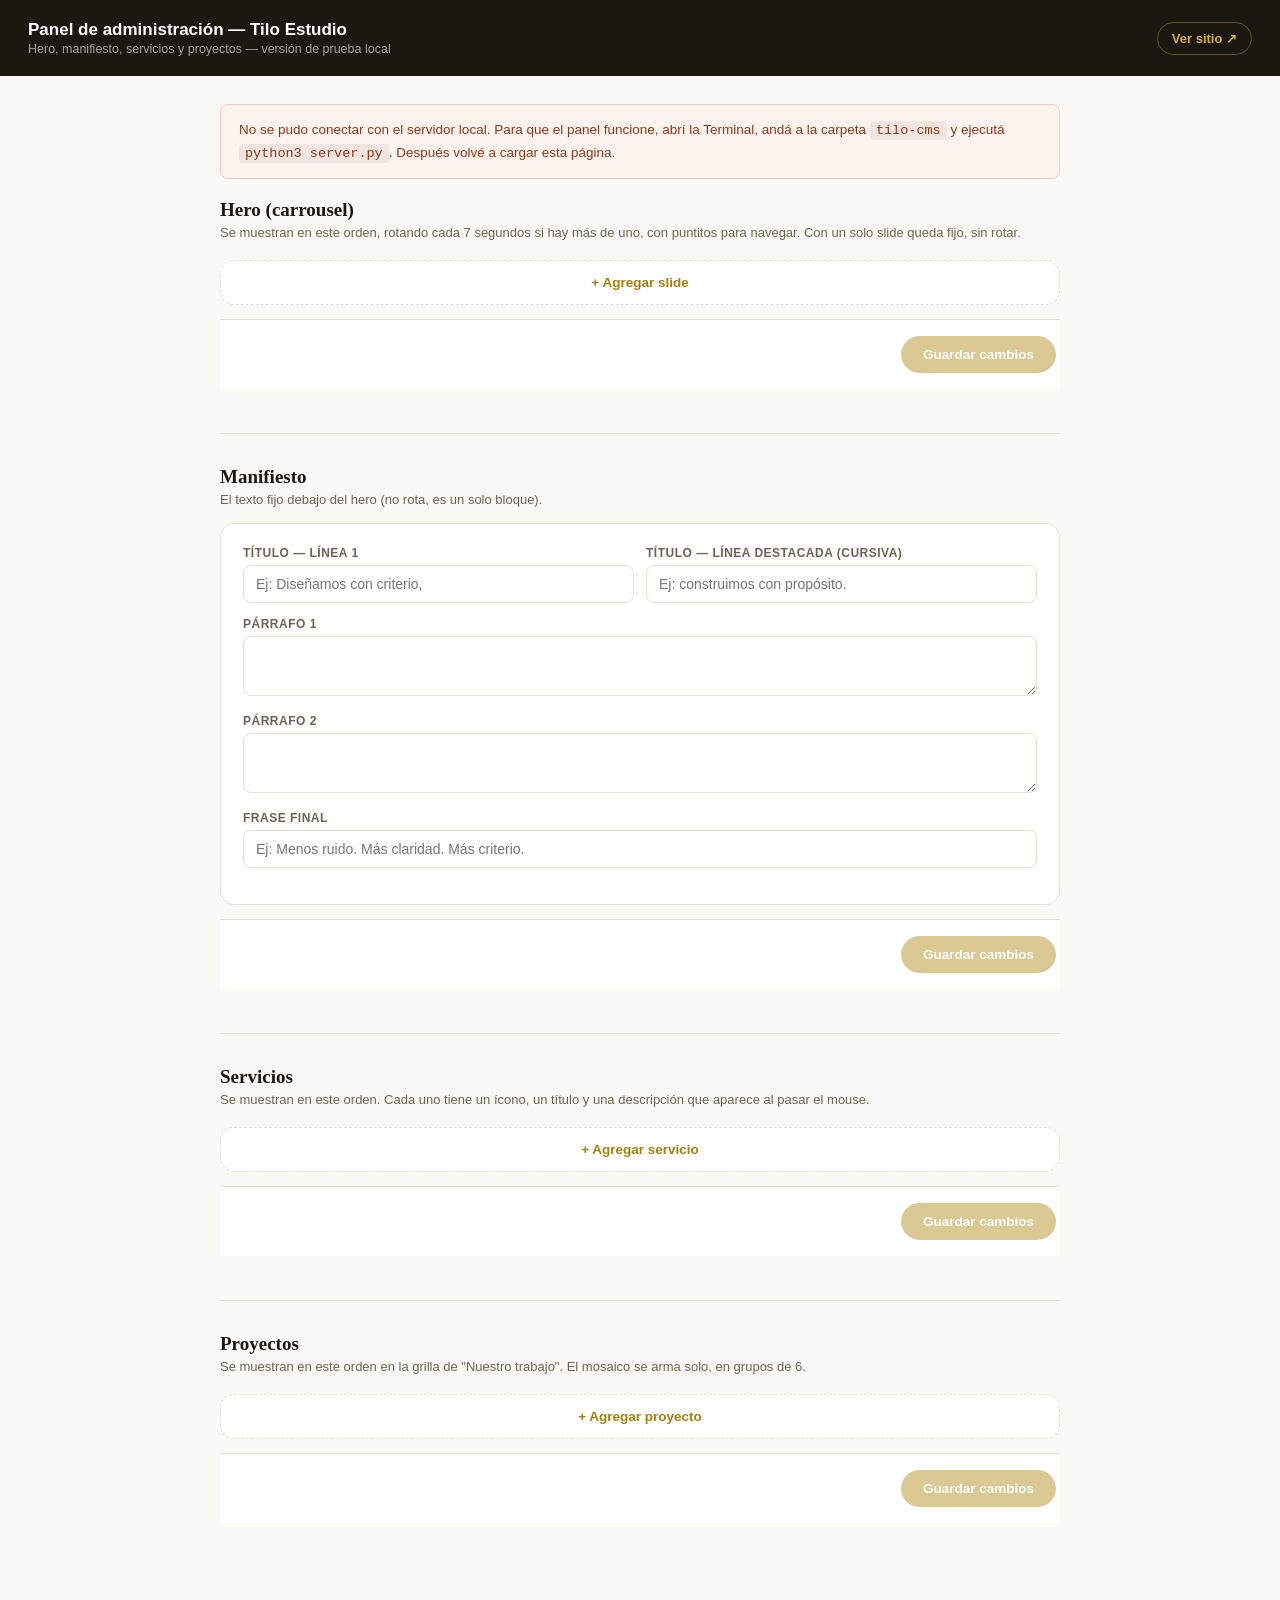
==== Projects/Tilo/tilo-cms/panel/admin.html @ 7ab287e7 "Add hero carousel, real project pages, and PHP backend for hosting - Hero is now a carousel (data/sl" ====
<!DOCTYPE html>
<html lang="es">
<head>
<meta charset="UTF-8">
<meta name="viewport" content="width=device-width, initial-scale=1.0">
<title>Panel de administración — Tilo Estudio</title>
<style>
  :root {
    --ink: #1b1812;
    --gold: #B8942A;
    --gold-h: #a3810f;
    --gold-lt: #D4AD47;
    --gold-tint: #FBF4E1;
    --off: #F9F9F6;
    --border: #E5E1D6;
    --muted: #6b6455;
    --r: 8px;
    --r-lg: 14px;
    --good: #1f9d55;
    --bad: #c0392b;
  }
  * { box-sizing: border-box; }
  body {
    margin: 0; font-family: -apple-system, BlinkMacSystemFont, "Segoe UI", Helvetica, Arial, sans-serif;
    background: var(--off); color: var(--ink);
  }
  header {
    background: var(--ink); color: #fff;
    padding: 20px 28px; display: flex; align-items: center; justify-content: space-between;
    position: sticky; top: 0; z-index: 50;
  }
  header h1 { font-size: 17px; margin: 0; font-weight: 700; }
  header .sub { font-size: 12.5px; color: rgba(255,255,255,0.6); margin-top: 2px; }
  header a.view-site {
    color: var(--gold-lt); text-decoration: none; font-size: 13px; font-weight: 600;
    border: 1px solid rgba(212,173,71,0.4); padding: 8px 14px; border-radius: 30px;
  }
  header a.view-site:hover { background: rgba(212,173,71,0.12); }

  .wrap { max-width: 880px; margin: 0 auto; padding: 28px 20px 80px; }

  .banner {
    background: #fff3ef; border: 1px solid #f3c9b6; color: #8a3a17;
    padding: 14px 18px; border-radius: var(--r); font-size: 13.5px; margin-bottom: 20px; line-height: 1.6;
    display: none;
  }
  .banner code {
    background: rgba(0,0,0,0.06); padding: 2px 6px; border-radius: 4px; font-family: Menlo, monospace;
  }
  .banner.show { display: block; }

  .toolbar {
    display: flex; align-items: center; justify-content: space-between; margin-bottom: 16px;
  }
  .toolbar h2 { font-size: 19px; margin: 0; font-family: Georgia, serif; }
  .toolbar p { font-size: 13px; color: var(--muted); margin: 4px 0 0; }

  .save-status { font-size: 12.5px; font-weight: 600; }
  .save-status.ok { color: var(--good); }
  .save-status.err { color: var(--bad); }
  .save-status.dirty { color: #b8860b; }

  .item-card {
    display: flex; gap: 14px; background: #fff; border: 1px solid var(--border);
    border-radius: var(--r-lg); padding: 14px; margin-bottom: 12px; align-items: center;
  }
  .item-card .thumb {
    width: 96px; height: 64px; border-radius: 8px; background: var(--ink) center/cover no-repeat;
    flex-shrink: 0; background-image: linear-gradient(135deg, #2a271f, #1b1812);
    display: flex; align-items: center; justify-content: center; color: var(--gold-lt); font-size: 11px;
  }
  .item-card .info { flex: 1; min-width: 0; }
  .item-card .info .eyebrow { font-size: 10.5px; font-weight: 700; letter-spacing: 1.5px; text-transform: uppercase; color: var(--gold); }
  .item-card .info .title { font-size: 14.5px; font-weight: 700; margin-top: 3px; white-space: nowrap; overflow: hidden; text-overflow: ellipsis; }
  .item-card .info .text { font-size: 12.5px; color: var(--muted); margin-top: 2px; white-space: nowrap; overflow: hidden; text-overflow: ellipsis; }
  .item-card .actions { display: flex; gap: 6px; flex-shrink: 0; }
  .item-card .actions button {
    width: 32px; height: 32px; border-radius: 8px; border: 1px solid var(--border); background: #fff;
    cursor: pointer; font-size: 14px; color: var(--ink); display: flex; align-items: center; justify-content: center;
  }
  .item-card .actions button:hover { background: var(--off); }
  .item-card .actions button.danger:hover { background: #fdeceb; border-color: #f3b8b1; color: var(--bad); }
  .item-card .actions button:disabled { opacity: 0.3; cursor: not-allowed; }

  .add-btn {
    width: 100%; padding: 14px; border-radius: var(--r-lg); border: 1.5px dashed var(--border);
    background: #fff; color: var(--gold-h); font-weight: 700; font-size: 13.5px; cursor: pointer; margin-top: 4px;
  }
  .add-btn:hover { background: var(--gold-tint); border-color: var(--gold); }

  .save-bar {
    background: #fff; border-top: 1px solid var(--border);
    padding: 16px 4px; display: flex; align-items: center; justify-content: flex-end; gap: 14px;
    margin-top: 14px;
  }
  .section-sep { border: none; border-top: 1px solid var(--border); margin: 44px 0 32px; }
  .btn-primary {
    background: var(--gold); color: #fff; border: none; padding: 11px 22px; border-radius: 30px;
    font-size: 13.5px; font-weight: 700; cursor: pointer;
  }
  .btn-primary:hover { background: var(--gold-h); }
  .btn-primary:disabled { opacity: 0.5; cursor: not-allowed; }

  .form-panel { background: #fff; border: 1px solid var(--border); border-radius: var(--r-lg); padding: 22px; }
  .form-panel h3 { font-size: 13px; text-transform: uppercase; letter-spacing: 0.06em; color: var(--gold-h); margin: 0 0 14px; }
  .form-panel h3:not(:first-child) { margin-top: 28px; }

  /* Modal */
  .modal-bg {
    display: none; position: fixed; inset: 0; background: rgba(27,24,18,0.5); z-index: 100;
    align-items: flex-start; justify-content: center; padding: 40px 16px; overflow-y: auto;
  }
  .modal-bg.show { display: flex; }
  .modal {
    background: #fff; border-radius: var(--r-lg); width: 100%; max-width: 560px; padding: 26px;
  }
  .modal h3 { margin: 0 0 18px; font-size: 17px; }
  .field { margin-bottom: 14px; }
  .field label { display: block; font-size: 12px; font-weight: 700; color: var(--muted); margin-bottom: 5px; text-transform: uppercase; letter-spacing: 0.5px; }
  .field .hint { font-size: 11.5px; color: var(--muted); margin-top: 5px; line-height: 1.5; }
  .field input[type=text], .field textarea, .field select {
    width: 100%; padding: 10px 12px; border: 1px solid var(--border); border-radius: 8px; font-size: 14px;
    font-family: inherit; color: var(--ink); background: #fff;
  }
  .field textarea { resize: vertical; min-height: 60px; }
  .row2 { display: grid; grid-template-columns: 1fr 1fr; gap: 12px; }
  .img-upload {
    display: flex; align-items: center; gap: 12px;
  }
  .img-upload .preview {
    width: 100px; height: 66px; border-radius: 8px; background: var(--off) center/cover no-repeat;
    border: 1px solid var(--border); flex-shrink: 0;
  }
  .img-upload input[type=file] { font-size: 12.5px; }
  .img-status { font-size: 12px; color: var(--muted); margin-top: 4px; }
  .modal-actions { display: flex; justify-content: flex-end; gap: 10px; margin-top: 22px; }
  .btn-ghost {
    background: none; border: 1px solid var(--border); padding: 10px 18px; border-radius: 30px;
    font-size: 13.5px; font-weight: 600; cursor: pointer; color: var(--ink);
  }
  .btn-ghost:hover { background: var(--off); }
</style>
</head>
<body>

<header>
  <div>
    <h1>Panel de administración — Tilo Estudio</h1>
    <div class="sub">Hero, manifiesto, servicios y proyectos — versión de prueba local</div>
  </div>
  <a class="view-site" href="../index.html" target="_blank">Ver sitio ↗</a>
</header>

<div class="wrap">

  <div class="banner" id="offlineBanner">
    No se pudo conectar con el servidor local. Para que el panel funcione, abrí la Terminal, andá a la carpeta
    <code>tilo-cms</code> y ejecutá <code>python3 server.py</code>. Después volvé a cargar esta página.
  </div>

  <div class="toolbar">
    <div>
      <h2>Hero (carrousel)</h2>
      <p>Se muestran en este orden, rotando cada 7 segundos si hay más de uno, con puntitos para navegar. Con un solo slide queda fijo, sin rotar.</p>
    </div>
    <div class="save-status" id="slidesSaveStatus"></div>
  </div>

  <div id="slideList"></div>

  <button class="add-btn" id="addSlideBtn">+ Agregar slide</button>

  <div class="save-bar">
    <button class="btn-primary" id="saveSlidesBtn" disabled>Guardar cambios</button>
  </div>

  <hr class="section-sep">

  <div class="toolbar">
    <div>
      <h2>Manifiesto</h2>
      <p>El texto fijo debajo del hero (no rota, es un solo bloque).</p>
    </div>
    <div class="save-status" id="manifestoSaveStatus"></div>
  </div>

  <div class="form-panel">
    <div class="row2">
      <div class="field">
        <label>Título — línea 1</label>
        <input type="text" id="h_m_title_line1" placeholder="Ej: Diseñamos con criterio,">
      </div>
      <div class="field">
        <label>Título — línea destacada (cursiva)</label>
        <input type="text" id="h_m_title_highlight" placeholder="Ej: construimos con propósito.">
      </div>
    </div>

    <div class="field">
      <label>Párrafo 1</label>
      <textarea id="h_m_body1"></textarea>
    </div>

    <div class="field">
      <label>Párrafo 2</label>
      <textarea id="h_m_body2"></textarea>
    </div>

    <div class="field">
      <label>Frase final</label>
      <input type="text" id="h_m_sub" placeholder="Ej: Menos ruido. Más claridad. Más criterio.">
    </div>
  </div>

  <div class="save-bar">
    <button class="btn-primary" id="saveManifestoBtn" disabled>Guardar cambios</button>
  </div>

  <hr class="section-sep">

  <div class="toolbar">
    <div>
      <h2>Servicios</h2>
      <p>Se muestran en este orden. Cada uno tiene un ícono, un título y una descripción que aparece al pasar el mouse.</p>
    </div>
    <div class="save-status" id="srvSaveStatus"></div>
  </div>

  <div id="srvList"></div>

  <button class="add-btn" id="addSrvBtn">+ Agregar servicio</button>

  <div class="save-bar">
    <button class="btn-primary" id="saveSrvBtn" disabled>Guardar cambios</button>
  </div>

  <hr class="section-sep">

  <div class="toolbar">
    <div>
      <h2>Proyectos</h2>
      <p>Se muestran en este orden en la grilla de "Nuestro trabajo". El mosaico se arma solo, en grupos de 6.</p>
    </div>
    <div class="save-status" id="projSaveStatus"></div>
  </div>

  <div id="projList"></div>

  <button class="add-btn" id="addProjBtn">+ Agregar proyecto</button>

  <div class="save-bar">
    <button class="btn-primary" id="saveProjBtn" disabled>Guardar cambios</button>
  </div>
</div>

<!-- Modal de edición: slide del hero -->
<div class="modal-bg" id="slideModalBg">
  <div class="modal">
    <h3 id="slideModalTitle">Editar slide</h3>

    <div class="field">
      <label>Foto</label>
      <div class="img-upload">
        <div class="preview" id="slideImgPreview"></div>
        <div>
          <input type="file" id="slideImgInput" accept="image/*">
          <div class="img-status" id="slideImgStatus"></div>
        </div>
      </div>
    </div>

    <div class="field">
      <label>Copete (eyebrow)</label>
      <input type="text" id="sl_eyebrow" placeholder="Ej: Diseño pensado estratégicamente">
    </div>

    <div class="row2">
      <div class="field">
        <label>Título — línea 1</label>
        <input type="text" id="sl_title_line1" placeholder="Ej: Menos ruido.">
      </div>
      <div class="field">
        <label>Título — línea destacada (dorado, cursiva)</label>
        <input type="text" id="sl_title_highlight" placeholder="Ej: Más criterio.">
      </div>
    </div>

    <div class="field">
      <label>Texto descriptivo</label>
      <textarea id="sl_desc" placeholder="Texto breve debajo del título"></textarea>
    </div>

    <div class="row2">
      <div class="field">
        <label>Botón — texto</label>
        <input type="text" id="sl_cta_label" placeholder="Ej: Quiero elevar mi marca">
      </div>
      <div class="field">
        <label>Botón — link</label>
        <input type="text" id="sl_cta_href" placeholder="#contacto">
      </div>
    </div>

    <div class="modal-actions">
      <button class="btn-ghost" id="slideCancelBtn">Cancelar</button>
      <button class="btn-primary" id="saveSlideItemBtn">Guardar slide</button>
    </div>
  </div>
</div>

<!-- Modal de edición: servicio -->
<div class="modal-bg" id="srvModalBg">
  <div class="modal">
    <h3 id="srvModalTitle">Editar servicio</h3>

    <div class="field">
      <label>Ícono</label>
      <select id="s_icon">
        <option value="branding">Círculos — Branding</option>
        <option value="grafico">Lápiz — Diseño Gráfico</option>
        <option value="digital">Pantallas — Diseño Digital</option>
        <option value="patterns">Percha — Patterns</option>
        <option value="packaging">Caja — POP y Packaging</option>
        <option value="editorial">Libro — Editorial</option>
        <option value="estrategia">Flechas — Estrategia</option>
        <option value="marketing">Megáfono — Marketing</option>
        <option value="generic">Estrella — genérico</option>
      </select>
    </div>

    <div class="field">
      <label>Título</label>
      <input type="text" id="s_title" placeholder="Ej: Branding">
    </div>

    <div class="field">
      <label>Descripción (aparece al pasar el mouse)</label>
      <textarea id="s_desc" placeholder="Texto breve que explica el servicio"></textarea>
    </div>

    <div class="modal-actions">
      <button class="btn-ghost" id="srvCancelBtn">Cancelar</button>
      <button class="btn-primary" id="saveSrvItemBtn">Guardar servicio</button>
    </div>
  </div>
</div>

<!-- Modal de edición: proyecto -->
<div class="modal-bg" id="projModalBg">
  <div class="modal">
    <h3 id="projModalTitle">Editar proyecto</h3>

    <div class="field">
      <label>Imagen de portada</label>
      <div class="img-upload">
        <div class="preview" id="projImgPreview"></div>
        <div>
          <input type="file" id="projImgInput" accept="image/*">
          <div class="img-status" id="projImgStatus"></div>
        </div>
      </div>
    </div>

    <div class="field">
      <label>Título</label>
      <input type="text" id="p_title" placeholder="Ej: Enriqueta Solari">
    </div>

    <div class="field">
      <label>Categoría / tags (separados por " · ")</label>
      <input type="text" id="p_subtitle" placeholder="Ej: Branding · Packaging · Contenido">
    </div>

    <div class="field">
      <label>Link "Ver proyecto"</label>
      <input type="text" id="p_href" placeholder="Ej: Enriqueta Solari.html o una URL">
      <div class="hint">Cada proyecto ya tiene su propia página con su diseño real — este link apunta a esa página (ej. "Enriqueta Solari.html"). Para un proyecto nuevo sin página propia todavía, dejalo en #contacto.</div>
    </div>

    <div class="modal-actions">
      <button class="btn-ghost" id="projCancelBtn">Cancelar</button>
      <button class="btn-primary" id="saveProjItemBtn">Guardar proyecto</button>
    </div>
  </div>
</div>

<script>
/* ── Contraseña del panel (solo en producción) ──
   En localhost no pide nada (server.py no la valida). En el hosting
   real (api.php) hace falta para cualquier POST: se pide una vez por
   pestaña con prompt() y se guarda en sessionStorage. Si el servidor
   responde 401, se borra para volver a pedirla en el próximo intento. */
function isLocalAdmin() {
  return /^(localhost|127\.0\.0\.1)$/.test(window.location.hostname);
}
function adminHeaders(extra) {
  var headers = extra || {};
  if (isLocalAdmin()) return headers;
  var key = sessionStorage.getItem('tilo_admin_key');
  if (!key) {
    key = window.prompt('Contraseña del panel de Tilo Estudio:') || '';
    sessionStorage.setItem('tilo_admin_key', key);
  }
  var out = {};
  Object.keys(headers).forEach(function (k) { out[k] = headers[k]; });
  out['X-Admin-Key'] = key;
  return out;
}
function forgetAdminKey() {
  if (!isLocalAdmin()) sessionStorage.removeItem('tilo_admin_key');
}

(function () {
  /* ── HERO — SLIDES (lista, carrousel) ── */
  var API = '/api/slides';
  var UPLOAD_API = '/api/upload-image';
  var slides = [];
  var editingIndex = null;
  var currentImagePath = '';
  var dirty = false;

  var offlineBanner = document.getElementById('offlineBanner');
  var listEl = document.getElementById('slideList');
  var addBtn = document.getElementById('addSlideBtn');
  var saveBtn = document.getElementById('saveSlidesBtn');
  var saveStatus = document.getElementById('slidesSaveStatus');

  var modalBg = document.getElementById('slideModalBg');
  var modalTitle = document.getElementById('slideModalTitle');
  var imgInput = document.getElementById('slideImgInput');
  var imgPreview = document.getElementById('slideImgPreview');
  var imgStatus = document.getElementById('slideImgStatus');
  var cancelBtn = document.getElementById('slideCancelBtn');
  var saveItemBtn = document.getElementById('saveSlideItemBtn');

  function setDirty(v) {
    dirty = v;
    saveBtn.disabled = !v;
    if (v) { saveStatus.textContent = 'Cambios sin guardar'; saveStatus.className = 'save-status dirty'; }
  }

  function escapeHtml(str) {
    var d = document.createElement('div');
    d.textContent = str == null ? '' : String(str);
    return d.innerHTML;
  }

  function render() {
    listEl.innerHTML = '';
    slides.forEach(function (s, i) {
      var card = document.createElement('div');
      card.className = 'item-card';

      var thumb = document.createElement('div');
      thumb.className = 'thumb';
      if (s.image) thumb.style.backgroundImage = "url('" + s.image + "')";
      card.appendChild(thumb);

      var info = document.createElement('div');
      info.className = 'info';
      var titleOneLine = [s.title_line1, s.title_highlight].filter(Boolean).join(' ');
      info.innerHTML =
        '<div class="eyebrow">' + escapeHtml(s.eyebrow || '') + '</div>' +
        '<div class="title">' + escapeHtml(titleOneLine || 'Sin título') + '</div>' +
        '<div class="text">' + escapeHtml(s.desc || '') + '</div>';
      card.appendChild(info);

      var actions = document.createElement('div');
      actions.className = 'actions';
      var upBtn = btn('↑', function () { moveItem(i, -1); });
      upBtn.disabled = i === 0;
      var downBtn = btn('↓', function () { moveItem(i, 1); });
      downBtn.disabled = i === slides.length - 1;
      var editBtn = btn('✎', function () { openModal(i); });
      var delBtn = btn('✕', function () { deleteItem(i); });
      delBtn.classList.add('danger');
      actions.appendChild(upBtn);
      actions.appendChild(downBtn);
      actions.appendChild(editBtn);
      actions.appendChild(delBtn);
      card.appendChild(actions);

      listEl.appendChild(card);
    });
  }

  function btn(label, onClick) {
    var b = document.createElement('button');
    b.textContent = label;
    b.addEventListener('click', onClick);
    return b;
  }

  function moveItem(i, dir) {
    var j = i + dir;
    if (j < 0 || j >= slides.length) return;
    var tmp = slides[i]; slides[i] = slides[j]; slides[j] = tmp;
    render(); setDirty(true);
  }

  function deleteItem(i) {
    if (!confirm('¿Eliminar este slide?')) return;
    slides.splice(i, 1);
    render(); setDirty(true);
  }

  function openModal(index) {
    editingIndex = index;
    var s = index === null ? {} : slides[index];
    modalTitle.textContent = index === null ? 'Agregar slide' : 'Editar slide';
    document.getElementById('sl_eyebrow').value = s.eyebrow || '';
    document.getElementById('sl_title_line1').value = s.title_line1 || '';
    document.getElementById('sl_title_highlight').value = s.title_highlight || '';
    document.getElementById('sl_desc').value = s.desc || '';
    document.getElementById('sl_cta_label').value = s.cta_label || '';
    document.getElementById('sl_cta_href').value = s.cta_href || '#contacto';
    currentImagePath = s.image || '';
    imgPreview.style.backgroundImage = currentImagePath ? "url('" + currentImagePath + "')" : 'none';
    imgStatus.textContent = '';
    imgInput.value = '';
    modalBg.classList.add('show');
  }

  function closeModal() { modalBg.classList.remove('show'); editingIndex = null; }

  addBtn.addEventListener('click', function () { openModal(null); });
  cancelBtn.addEventListener('click', closeModal);
  modalBg.addEventListener('click', function (e) { if (e.target === modalBg) closeModal(); });

  imgInput.addEventListener('change', function () {
    var file = imgInput.files[0];
    if (!file) return;
    imgStatus.textContent = 'Subiendo...';
    var reader = new FileReader();
    reader.onload = function () {
      fetch(UPLOAD_API, {
        method: 'POST',
        headers: adminHeaders({ 'Content-Type': 'application/json' }),
        body: JSON.stringify({ dataUrl: reader.result, prefix: 'slide' })
      })
        .then(function (r) { return r.json(); })
        .then(function (res) {
          if (!res.ok) { forgetAdminKey(); throw new Error(res.error || 'error de subida'); }
          currentImagePath = res.path;
          imgPreview.style.backgroundImage = "url('" + res.path + "')";
          imgStatus.textContent = 'Imagen subida ✓';
        })
        .catch(function (err) {
          imgStatus.textContent = 'Error al subir: ' + err.message;
        });
    };
    reader.readAsDataURL(file);
  });

  saveItemBtn.addEventListener('click', function () {
    var title1 = document.getElementById('sl_title_line1').value.trim();
    var highlight = document.getElementById('sl_title_highlight').value.trim();
    if (!title1 && !highlight) { alert('Ingresá al menos un título para el slide.'); return; }
    var item = {
      id: (editingIndex !== null && slides[editingIndex] && slides[editingIndex].id) || ('slide-' + Date.now()),
      image: currentImagePath,
      eyebrow: document.getElementById('sl_eyebrow').value.trim(),
      title_line1: title1,
      title_highlight: highlight,
      desc: document.getElementById('sl_desc').value.trim(),
      cta_label: document.getElementById('sl_cta_label').value.trim(),
      cta_href: document.getElementById('sl_cta_href').value.trim() || '#contacto'
    };
    if (editingIndex === null) slides.push(item); else slides[editingIndex] = item;
    render(); setDirty(true); closeModal();
  });

  saveBtn.addEventListener('click', function () {
    saveStatus.textContent = 'Guardando...';
    saveStatus.className = 'save-status';
    fetch(API, {
      method: 'POST', headers: adminHeaders({ 'Content-Type': 'application/json' }),
      body: JSON.stringify({ slides: slides })
    })
      .then(function (r) { return r.json(); })
      .then(function (res) {
        if (!res.ok) { forgetAdminKey(); throw new Error(res.error || 'error al guardar'); }
        saveStatus.textContent = 'Guardado ✓ — se refleja en el sitio al recargar';
        saveStatus.className = 'save-status ok';
        setDirty(false);
      })
      .catch(function (err) {
        saveStatus.textContent = 'Error al guardar: ' + err.message;
        saveStatus.className = 'save-status err';
      });
  });

  function load() {
    fetch(API)
      .then(function (r) { if (!r.ok) throw new Error('server error'); return r.json(); })
      .then(function (data) {
        slides = (data && data.slides) || [];
        offlineBanner.classList.remove('show');
        render();
      })
      .catch(function () {
        offlineBanner.classList.add('show');
      });
  }

  load();
})();

(function () {
  /* ── MANIFIESTO (objeto único, sin lista) ── */
  var API = '/api/manifesto';
  var manifesto = {};
  var dirty = false;

  var saveBtn = document.getElementById('saveManifestoBtn');
  var saveStatus = document.getElementById('manifestoSaveStatus');

  var fieldIds = {
    title_line1: 'h_m_title_line1', title_highlight: 'h_m_title_highlight',
    body1: 'h_m_body1', body2: 'h_m_body2', sub: 'h_m_sub'
  };

  function setDirty(v) {
    dirty = v;
    saveBtn.disabled = !v;
    if (v) { saveStatus.textContent = 'Cambios sin guardar'; saveStatus.className = 'save-status dirty'; }
  }

  function fillForm() {
    Object.keys(fieldIds).forEach(function (key) {
      document.getElementById(fieldIds[key]).value = manifesto[key] || '';
    });
  }

  Object.keys(fieldIds).forEach(function (key) {
    document.getElementById(fieldIds[key]).addEventListener('input', function () { setDirty(true); });
  });

  saveBtn.addEventListener('click', function () {
    var out = {};
    Object.keys(fieldIds).forEach(function (key) {
      out[key] = document.getElementById(fieldIds[key]).value.trim();
    });
    saveStatus.textContent = 'Guardando...';
    saveStatus.className = 'save-status';
    fetch(API, {
      method: 'POST',
      headers: adminHeaders({ 'Content-Type': 'application/json' }),
      body: JSON.stringify({ manifiesto: out })
    })
      .then(function (r) { return r.json(); })
      .then(function (res) {
        if (!res.ok) { forgetAdminKey(); throw new Error(res.error || 'error al guardar'); }
        manifesto = out;
        saveStatus.textContent = 'Guardado ✓ — se refleja en el sitio al recargar';
        saveStatus.className = 'save-status ok';
        setDirty(false);
      })
      .catch(function (err) {
        saveStatus.textContent = 'Error al guardar: ' + err.message;
        saveStatus.className = 'save-status err';
      });
  });

  function load() {
    fetch(API)
      .then(function (r) { if (!r.ok) throw new Error('server error'); return r.json(); })
      .then(function (data) {
        manifesto = (data && data.manifiesto) || {};
        fillForm();
      })
      .catch(function () {
        // el aviso de "sin servidor" ya lo muestra el bloque de Hero
      });
  }

  load();
})();

(function () {
  /* ── SERVICIOS ── */
  var API = '/api/services';
  var services = [];
  var editingIndex = null;
  var dirty = false;

  var listEl = document.getElementById('srvList');
  var addBtn = document.getElementById('addSrvBtn');
  var saveBtn = document.getElementById('saveSrvBtn');
  var saveStatus = document.getElementById('srvSaveStatus');

  var modalBg = document.getElementById('srvModalBg');
  var modalTitle = document.getElementById('srvModalTitle');
  var cancelBtn = document.getElementById('srvCancelBtn');
  var saveItemBtn = document.getElementById('saveSrvItemBtn');

  var ICON_LABELS = {
    branding: 'Círculos — Branding', grafico: 'Lápiz — Diseño Gráfico', digital: 'Pantallas — Diseño Digital',
    patterns: 'Percha — Patterns', packaging: 'Caja — POP y Packaging', editorial: 'Libro — Editorial',
    estrategia: 'Flechas — Estrategia', marketing: 'Megáfono — Marketing', generic: 'Estrella — genérico'
  };

  function setDirty(v) {
    dirty = v;
    saveBtn.disabled = !v;
    if (v) { saveStatus.textContent = 'Cambios sin guardar'; saveStatus.className = 'save-status dirty'; }
  }

  function escapeHtml(str) {
    var d = document.createElement('div');
    d.textContent = str == null ? '' : String(str);
    return d.innerHTML;
  }

  function render() {
    listEl.innerHTML = '';
    services.forEach(function (s, i) {
      var card = document.createElement('div');
      card.className = 'item-card';

      var thumb = document.createElement('div');
      thumb.className = 'thumb';
      thumb.textContent = String(i + 1).padStart(2, '0');
      card.appendChild(thumb);

      var info = document.createElement('div');
      info.className = 'info';
      info.innerHTML =
        '<div class="eyebrow">' + escapeHtml(ICON_LABELS[s.icon] || 'genérico') + '</div>' +
        '<div class="title">' + escapeHtml(s.title || '') + '</div>' +
        '<div class="text">' + escapeHtml(s.description || '') + '</div>';
      card.appendChild(info);

      var actions = document.createElement('div');
      actions.className = 'actions';
      var upBtn = btn('↑', function () { moveItem(i, -1); });
      upBtn.disabled = i === 0;
      var downBtn = btn('↓', function () { moveItem(i, 1); });
      downBtn.disabled = i === services.length - 1;
      var editBtn = btn('✎', function () { openModal(i); });
      var delBtn = btn('✕', function () { deleteItem(i); });
      delBtn.classList.add('danger');
      actions.appendChild(upBtn);
      actions.appendChild(downBtn);
      actions.appendChild(editBtn);
      actions.appendChild(delBtn);
      card.appendChild(actions);

      listEl.appendChild(card);
    });
  }

  function btn(label, onClick) {
    var b = document.createElement('button');
    b.textContent = label;
    b.addEventListener('click', onClick);
    return b;
  }

  function moveItem(i, dir) {
    var j = i + dir;
    if (j < 0 || j >= services.length) return;
    var tmp = services[i]; services[i] = services[j]; services[j] = tmp;
    render(); setDirty(true);
  }

  function deleteItem(i) {
    if (!confirm('¿Eliminar este servicio?')) return;
    services.splice(i, 1);
    render(); setDirty(true);
  }

  function openModal(index) {
    editingIndex = index;
    var s = index === null ? {} : services[index];
    modalTitle.textContent = index === null ? 'Agregar servicio' : 'Editar servicio';
    document.getElementById('s_icon').value = s.icon || 'generic';
    document.getElementById('s_title').value = s.title || '';
    document.getElementById('s_desc').value = s.description || '';
    modalBg.classList.add('show');
  }

  function closeModal() { modalBg.classList.remove('show'); editingIndex = null; }

  addBtn.addEventListener('click', function () { openModal(null); });
  cancelBtn.addEventListener('click', closeModal);
  modalBg.addEventListener('click', function (e) { if (e.target === modalBg) closeModal(); });

  saveItemBtn.addEventListener('click', function () {
    var title = document.getElementById('s_title').value.trim();
    if (!title) { alert('Ingresá un título para el servicio.'); return; }
    var item = {
      id: (editingIndex !== null && services[editingIndex] && services[editingIndex].id) || ('s-' + Date.now()),
      title: title,
      description: document.getElementById('s_desc').value.trim(),
      icon: document.getElementById('s_icon').value
    };
    if (editingIndex === null) services.push(item); else services[editingIndex] = item;
    render(); setDirty(true); closeModal();
  });

  saveBtn.addEventListener('click', function () {
    saveStatus.textContent = 'Guardando...';
    saveStatus.className = 'save-status';
    fetch(API, {
      method: 'POST', headers: adminHeaders({ 'Content-Type': 'application/json' }),
      body: JSON.stringify({ services: services })
    })
      .then(function (r) { return r.json(); })
      .then(function (res) {
        if (!res.ok) { forgetAdminKey(); throw new Error(res.error || 'error al guardar'); }
        saveStatus.textContent = 'Guardado ✓ — se refleja en el sitio al recargar';
        saveStatus.className = 'save-status ok';
        setDirty(false);
      })
      .catch(function (err) {
        saveStatus.textContent = 'Error al guardar: ' + err.message;
        saveStatus.className = 'save-status err';
      });
  });

  function load() {
    fetch(API)
      .then(function (r) { if (!r.ok) throw new Error('server error'); return r.json(); })
      .then(function (data) { services = (data && data.services) || []; render(); })
      .catch(function () { /* el aviso de "sin servidor" ya lo muestra el bloque de hero */ });
  }

  load();
})();

(function () {
  /* ── PROYECTOS ── */
  var API = '/api/projects';
  var UPLOAD_API = '/api/upload-image';
  var projects = [];
  var editingIndex = null;
  var currentImagePath = '';
  var dirty = false;

  var listEl = document.getElementById('projList');
  var addBtn = document.getElementById('addProjBtn');
  var saveBtn = document.getElementById('saveProjBtn');
  var saveStatus = document.getElementById('projSaveStatus');

  var modalBg = document.getElementById('projModalBg');
  var modalTitle = document.getElementById('projModalTitle');
  var imgInput = document.getElementById('projImgInput');
  var imgPreview = document.getElementById('projImgPreview');
  var imgStatus = document.getElementById('projImgStatus');
  var cancelBtn = document.getElementById('projCancelBtn');
  var saveItemBtn = document.getElementById('saveProjItemBtn');

  function setDirty(v) {
    dirty = v;
    saveBtn.disabled = !v;
    if (v) { saveStatus.textContent = 'Cambios sin guardar'; saveStatus.className = 'save-status dirty'; }
  }

  function escapeHtml(str) {
    var d = document.createElement('div');
    d.textContent = str == null ? '' : String(str);
    return d.innerHTML;
  }

  function render() {
    listEl.innerHTML = '';
    projects.forEach(function (p, i) {
      var card = document.createElement('div');
      card.className = 'item-card';

      var thumb = document.createElement('div');
      thumb.className = 'thumb';
      if (p.image) thumb.style.backgroundImage = "url('" + p.image + "')";
      card.appendChild(thumb);

      var info = document.createElement('div');
      info.className = 'info';
      info.innerHTML =
        '<div class="eyebrow">' + escapeHtml(p.subtitle || '') + '</div>' +
        '<div class="title">' + escapeHtml(p.title || 'Sin título') + '</div>' +
        '<div class="text">' + escapeHtml(p.href || '') + '</div>';
      card.appendChild(info);

      var actions = document.createElement('div');
      actions.className = 'actions';
      var upBtn = btn('↑', function () { moveItem(i, -1); });
      upBtn.disabled = i === 0;
      var downBtn = btn('↓', function () { moveItem(i, 1); });
      downBtn.disabled = i === projects.length - 1;
      var editBtn = btn('✎', function () { openModal(i); });
      var delBtn = btn('✕', function () { deleteItem(i); });
      delBtn.classList.add('danger');
      actions.appendChild(upBtn);
      actions.appendChild(downBtn);
      actions.appendChild(editBtn);
      actions.appendChild(delBtn);
      card.appendChild(actions);

      listEl.appendChild(card);
    });
  }

  function btn(label, onClick) {
    var b = document.createElement('button');
    b.textContent = label;
    b.addEventListener('click', onClick);
    return b;
  }

  function moveItem(i, dir) {
    var j = i + dir;
    if (j < 0 || j >= projects.length) return;
    var tmp = projects[i]; projects[i] = projects[j]; projects[j] = tmp;
    render(); setDirty(true);
  }

  function deleteItem(i) {
    if (!confirm('¿Eliminar este proyecto?')) return;
    projects.splice(i, 1);
    render(); setDirty(true);
  }

  function openModal(index) {
    editingIndex = index;
    var p = index === null ? {} : projects[index];
    modalTitle.textContent = index === null ? 'Agregar proyecto' : 'Editar proyecto';
    document.getElementById('p_title').value = p.title || '';
    document.getElementById('p_subtitle').value = p.subtitle || '';
    document.getElementById('p_href').value = p.href || '#contacto';
    currentImagePath = p.image || '';
    imgPreview.style.backgroundImage = currentImagePath ? "url('" + currentImagePath + "')" : 'none';
    imgStatus.textContent = '';
    imgInput.value = '';
    modalBg.classList.add('show');
  }

  function closeModal() { modalBg.classList.remove('show'); editingIndex = null; }

  addBtn.addEventListener('click', function () { openModal(null); });
  cancelBtn.addEventListener('click', closeModal);
  modalBg.addEventListener('click', function (e) { if (e.target === modalBg) closeModal(); });

  imgInput.addEventListener('change', function () {
    var file = imgInput.files[0];
    if (!file) return;
    imgStatus.textContent = 'Subiendo...';
    var reader = new FileReader();
    reader.onload = function () {
      fetch(UPLOAD_API, {
        method: 'POST',
        headers: adminHeaders({ 'Content-Type': 'application/json' }),
        body: JSON.stringify({ dataUrl: reader.result, prefix: 'proyecto' })
      })
        .then(function (r) { return r.json(); })
        .then(function (res) {
          if (!res.ok) { forgetAdminKey(); throw new Error(res.error || 'error de subida'); }
          currentImagePath = res.path;
          imgPreview.style.backgroundImage = "url('" + res.path + "')";
          imgStatus.textContent = 'Imagen subida ✓';
        })
        .catch(function (err) {
          imgStatus.textContent = 'Error al subir: ' + err.message;
        });
    };
    reader.readAsDataURL(file);
  });

  saveItemBtn.addEventListener('click', function () {
    var title = document.getElementById('p_title').value.trim();
    if (!title) { alert('Ingresá un título para el proyecto.'); return; }
    if (!currentImagePath) { alert('Subí una imagen de portada para el proyecto.'); return; }
    var item = {
      id: (editingIndex !== null && projects[editingIndex] && projects[editingIndex].id) || ('p-' + Date.now()),
      title: title,
      subtitle: document.getElementById('p_subtitle').value.trim(),
      href: document.getElementById('p_href').value.trim() || '#contacto',
      image: currentImagePath
    };
    if (editingIndex === null) projects.push(item); else projects[editingIndex] = item;
    render(); setDirty(true); closeModal();
  });

  saveBtn.addEventListener('click', function () {
    saveStatus.textContent = 'Guardando...';
    saveStatus.className = 'save-status';
    fetch(API, {
      method: 'POST', headers: adminHeaders({ 'Content-Type': 'application/json' }),
      body: JSON.stringify({ projects: projects })
    })
      .then(function (r) { return r.json(); })
      .then(function (res) {
        if (!res.ok) { forgetAdminKey(); throw new Error(res.error || 'error al guardar'); }
        saveStatus.textContent = 'Guardado ✓ — se refleja en el sitio al recargar';
        saveStatus.className = 'save-status ok';
        setDirty(false);
      })
      .catch(function (err) {
        saveStatus.textContent = 'Error al guardar: ' + err.message;
        saveStatus.className = 'save-status err';
      });
  });

  function load() {
    fetch(API)
      .then(function (r) { if (!r.ok) throw new Error('server error'); return r.json(); })
      .then(function (data) { projects = (data && data.projects) || []; render(); })
      .catch(function () { /* el aviso de "sin servidor" ya lo muestra el bloque de hero */ });
  }

  load();
})();
</script>

</body>
</html>
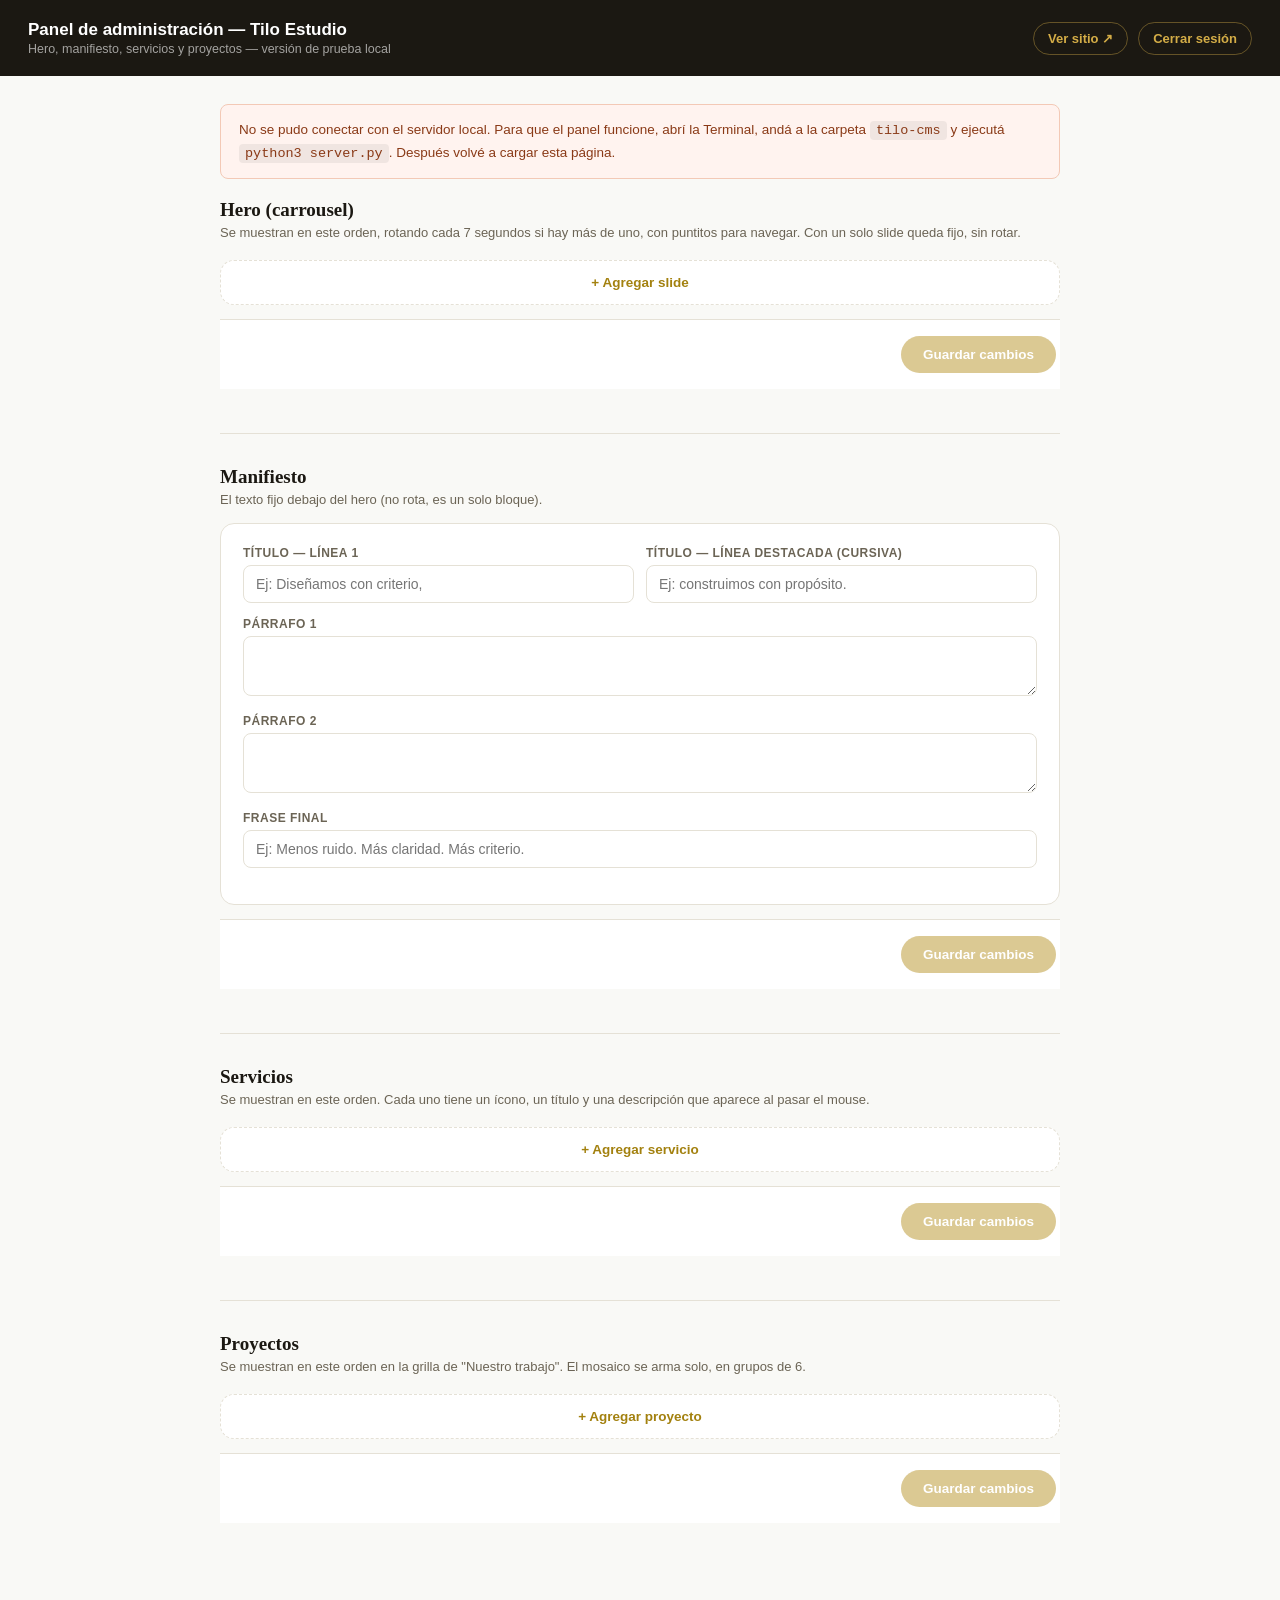
==== commit 81acd421: "Add real login to the admin panel instead of hosting-level protection Sandra's hosting (Ferozo) does" ====
--- a/Projects/Tilo/tilo-cms/panel/admin.html
+++ b/Projects/Tilo/tilo-cms/panel/admin.html
@@ -148,7 +148,10 @@
     <h1>Panel de administración — Tilo Estudio</h1>
     <div class="sub">Hero, manifiesto, servicios y proyectos — versión de prueba local</div>
   </div>
-  <a class="view-site" href="../index.html" target="_blank">Ver sitio ↗</a>
+  <div style="display:flex;gap:10px;align-items:center">
+    <a class="view-site" href="../index.html" target="_blank">Ver sitio ↗</a>
+    <a class="view-site" href="index.php?logout=1">Cerrar sesión</a>
+  </div>
 </header>
 
 <div class="wrap">
@@ -385,30 +388,13 @@
 </div>
 
 <script>
-/* ── Contraseña del panel (solo en producción) ──
-   En localhost no pide nada (server.py no la valida). En el hosting
-   real (api.php) hace falta para cualquier POST: se pide una vez por
-   pestaña con prompt() y se guarda en sessionStorage. Si el servidor
-   responde 401, se borra para volver a pedirla en el próximo intento. */
-function isLocalAdmin() {
-  return /^(localhost|127\.0\.0\.1)$/.test(window.location.hostname);
-}
-function adminHeaders(extra) {
-  var headers = extra || {};
-  if (isLocalAdmin()) return headers;
-  var key = sessionStorage.getItem('tilo_admin_key');
-  if (!key) {
-    key = window.prompt('Contraseña del panel de Tilo Estudio:') || '';
-    sessionStorage.setItem('tilo_admin_key', key);
-  }
-  var out = {};
-  Object.keys(headers).forEach(function (k) { out[k] = headers[k]; });
-  out['X-Admin-Key'] = key;
-  return out;
-}
-function forgetAdminKey() {
-  if (!isLocalAdmin()) sessionStorage.removeItem('tilo_admin_key');
-}
+/* ── Autenticación ──
+   En local (server.py) no hace falta nada. En el hosting real, todo
+   /panel/ queda detrás del login de panel/index.php (sesión de PHP);
+   como fetch() manda las cookies solas al ser mismo sitio, api.php ve
+   esa misma sesión sin que el JS tenga que mandar ninguna contraseña. */
+function adminHeaders(extra) { return extra || {}; }
+function forgetAdminKey() {}
 
 (function () {
   /* ── HERO — SLIDES (lista, carrousel) ── */
